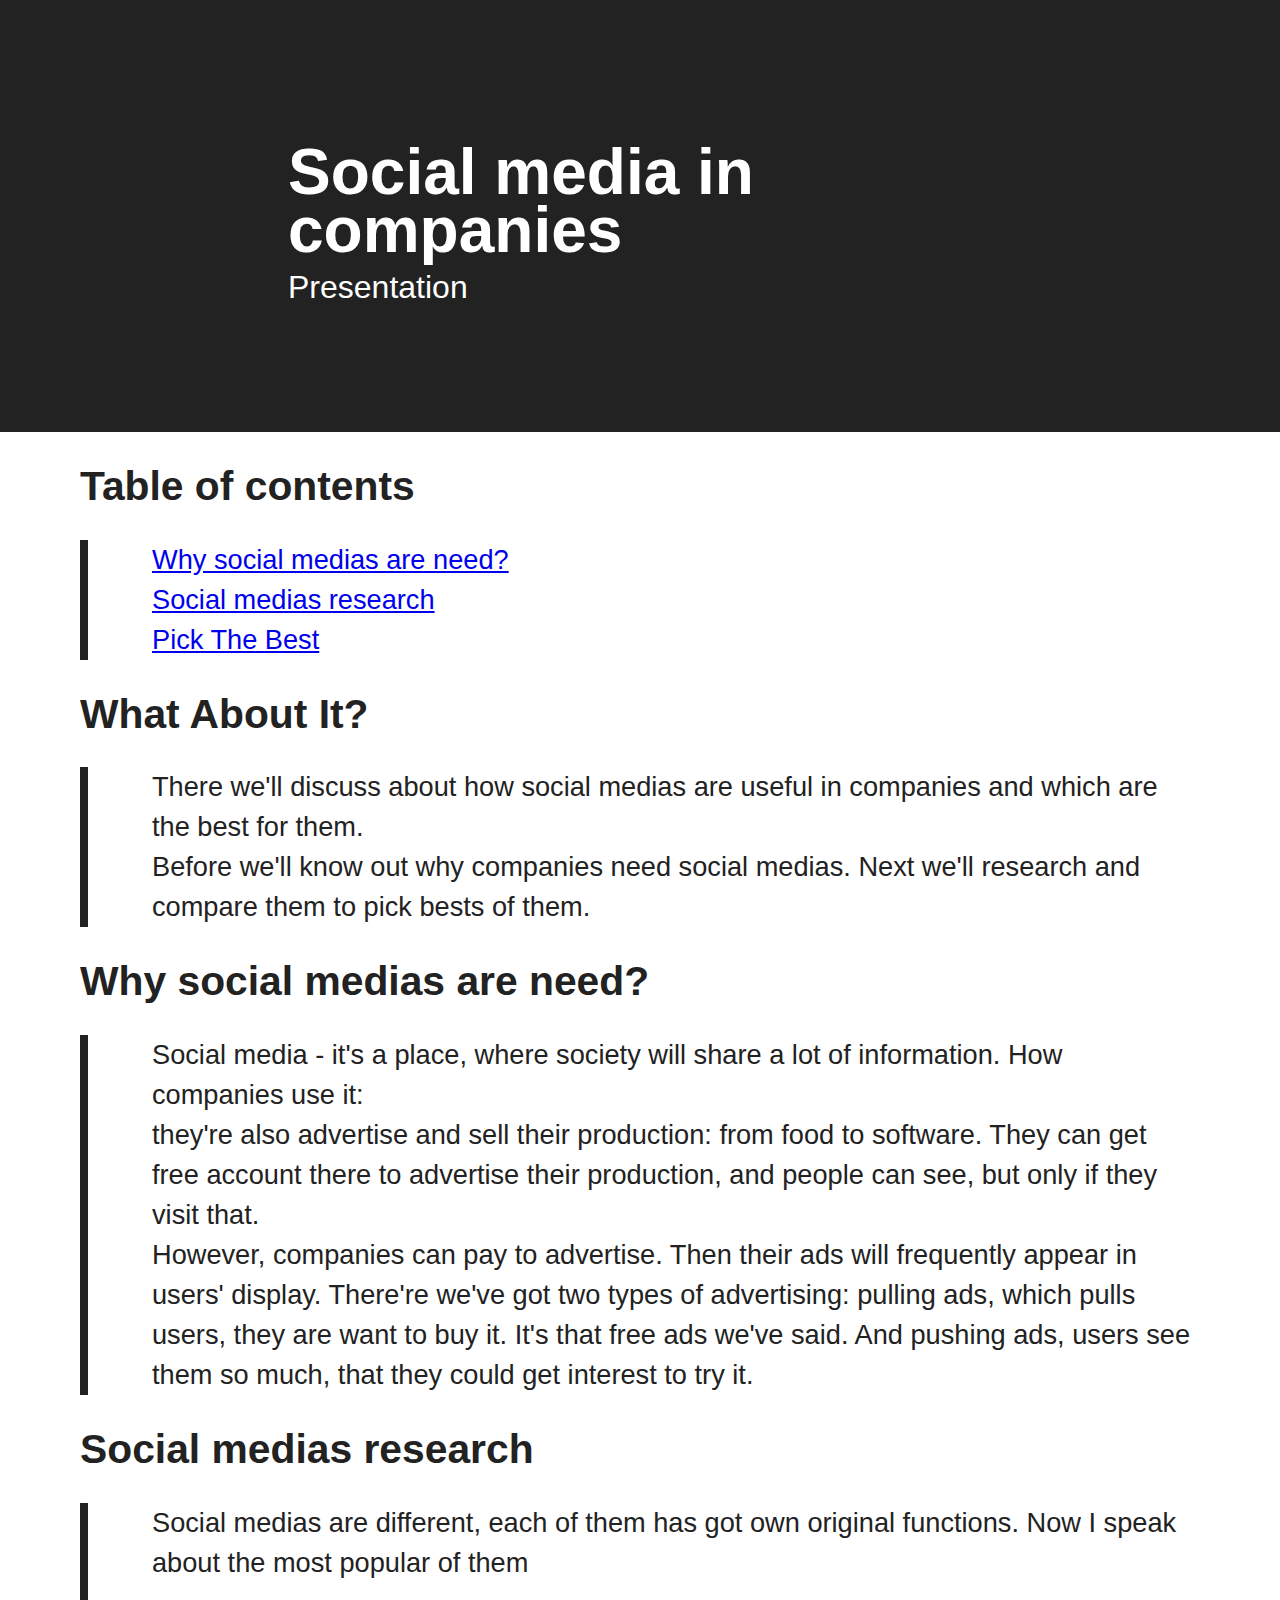
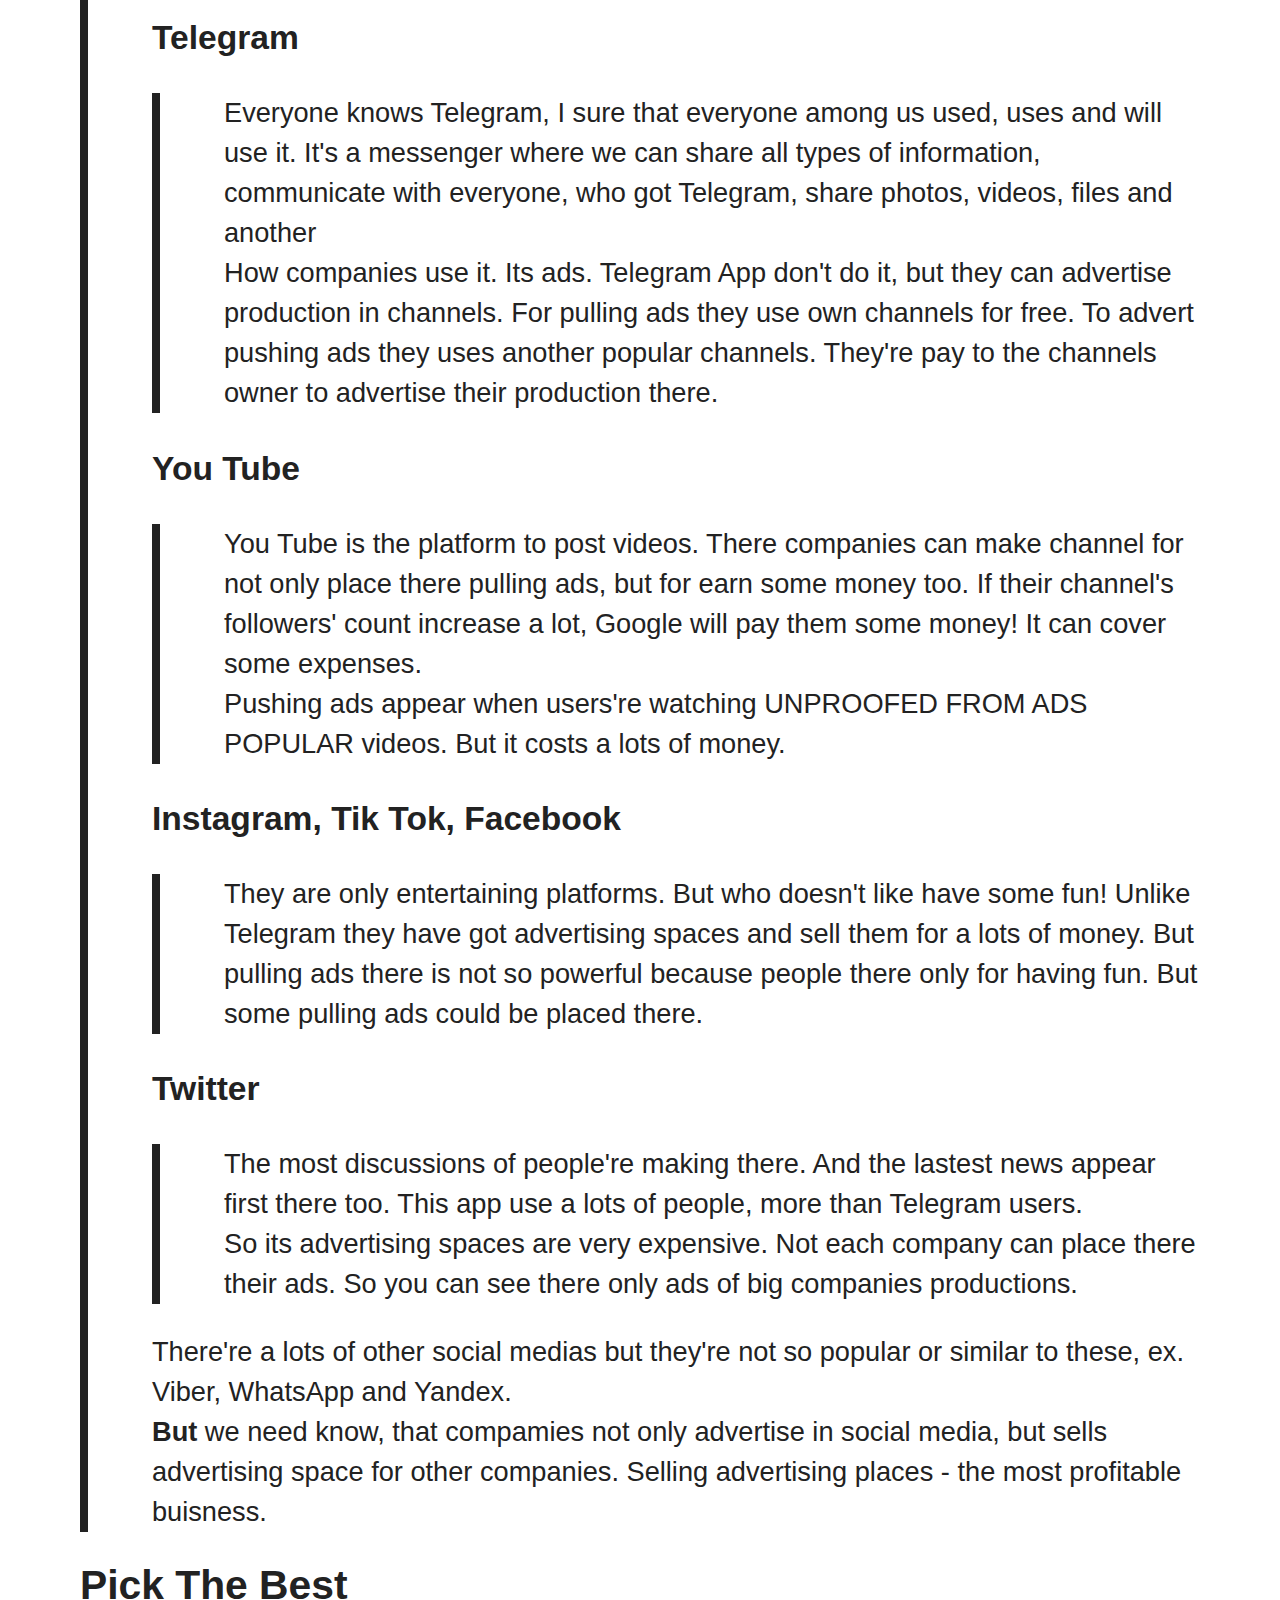
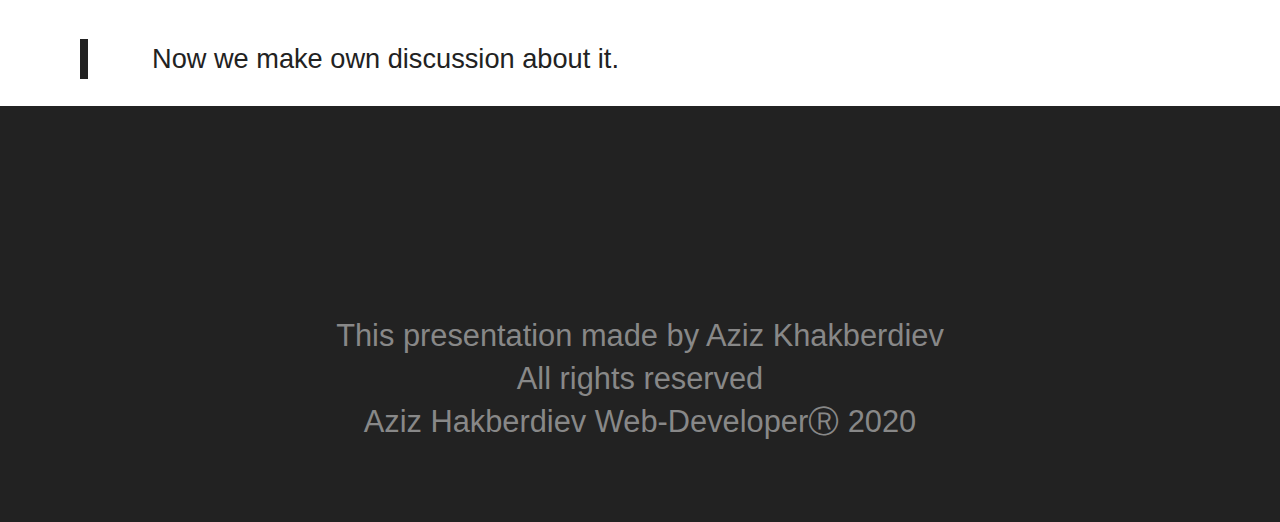
==== social_media/index.html @ 0ce2e68b "Проверка улучшения совместимость с мобильными устройствами" ====
<!DOCTYPE HTML>
<html>
	<head>
		<title>Presentation</title>
		<link rel="stylesheet" href="style.css">
	</head>
	<body>
		<div id="headerBlock">
			<h1 id="header">Social media in companies</h1>
			<div id="auxheader">Presentation</div>
		</div>
		<div id="pageWrapper">
			<h2>Table of contents</h2>
			<p>
				<a href="#whyneed">Why social medias are need?</a><br>
				<a href="#socmedresearch">Social medias research</a><br>
				<a href="#whichbest">Pick The Best</a>
			</p>
			<h2>What About It?</h2>
			<p>
				There we'll discuss about how social medias are useful in companies and which are the best for them.<br>
				Before we'll know out why companies need social medias. Next we'll research and compare them to pick bests of them.
			</p>
			<h2><a name="whyneed"></a>Why social medias are need?</h2>
			<p>
				Social media - it's a place, where society will share a lot of information. How companies use it:<br>
				they're also advertise and sell their production: from food to software. They can get free account there to advertise their production, and people can see, but only if they visit that.<br>
				However, companies can pay to advertise. Then their ads will frequently appear in users' display.
				There're we've got two types of advertising: pulling ads, which pulls users, they are want to buy it. It's that free ads we've said. And pushing ads, users see them so much, that they could get interest to try it.
			</p>
			<h2><a name="socmedresearch"></a>Social medias research</h2>
			<p>
				Social medias are different, each of them has got own original functions. Now I speak about the most popular of them
				<span class="h3">Telegram</span>
				<span class="p">
					Everyone knows Telegram, I sure that everyone among us used, uses and will use it. It's a messenger where we can share all types of information, communicate with everyone, who got Telegram, share photos, videos, files and another<br>
					How companies use it. Its ads. Telegram App don't do it, but they can advertise production in channels. For pulling ads they use own channels for free. To advert pushing ads they uses another popular channels. They're pay to the channels owner to advertise their production there.
				</span>
				<span class="h3">You Tube</span>
				<span class="p">
					You Tube is the platform to post videos. There companies can make channel for not only place there pulling ads, but for earn some money too. If their channel's followers' count increase a lot, Google will pay them some money! It can cover some expenses.<br>Pushing ads appear when users're watching UNPROOFED FROM ADS POPULAR videos. But it costs a lots of money.
				</span>
				<span class="h3">Instagram, Tik Tok, Facebook</span>
				<span class="p">
					They are only entertaining platforms. But who doesn't like have some fun! Unlike Telegram they have got advertising spaces and sell them for a lots of money. But pulling ads there is not so powerful because people there only for having fun.
					But some pulling ads could be placed there.
				</span>
				<span class="h3">Twitter</span>
				<span class="p">
					The most discussions of people're making there. And the lastest news appear first there too. This app use a lots of people, more than Telegram users.<br>
					So its advertising spaces are very expensive. Not each company can place there their ads. So you can see there only ads of big companies productions.
				</span>
				There're a lots of other social medias but they're not so popular or similar to these, ex. Viber, WhatsApp and Yandex.<br>
				<b>But</b> we need know, that compamies not only advertise in social media, but sells  advertising space for other companies. Selling advertising places - the most profitable buisness.  
			</p>
			<h2><a name="whichbest"></a>Pick The Best</h2>
			<p>
				Now we make own discussion about it.
			</p>
		</div>
		<div id="footer">
			<div class="unit">This presentation made by Aziz Khakberdiev<br>
			All rights reserved<br>Aziz Hakberdiev Web-Developer&#9415; 2020</div>
		</div>
	</body>
</html>
---- social_media/style.css ----
body {
	margin: 0;
	font: 14px / 20px Arial;
	color: #222
}

#headerBlock {
	line-height: 1.8em;
	font-size: 2rem;
	height: 18rem;
	padding-top: 9rem;
	width: 100%;
	color: white;
	background-color: #222
}

#header {
	display: block;
	width: 44rem;
	margin:auto;
}

#auxheader {
	display: block;
	width: 44rem;
	margin: auto;
}

#pageWrapper {
	width: 70rem;
	margin: auto;
	font-size: 1.7rem;
	line-height: 2.5rem
}

p, span.p{
	padding-left: 4rem;
	border-left: 0.5rem solid #222
}

span.h3 {
	display: block;
	margin-top: 1.9rem;
	margin-bottom: 1.9rem;
	font-size: 2.1rem;
	line-height: 3.1rem;
	font-weight: 700
}

span.p {
	display: block;
	margin-top: 1em;
	margin-bottom: 1em;
}

#footer {
	display: flex;
	align-items: center;
	justify-content: center;
	background-color: #222;
	height: 18rem;
	color: #888;
	font-size: 2.2em;
	line-height: 1.4em;
	padding-top: 8rem;
}

#footer .unit {
	width: 40rem;
	text-align: center;
}
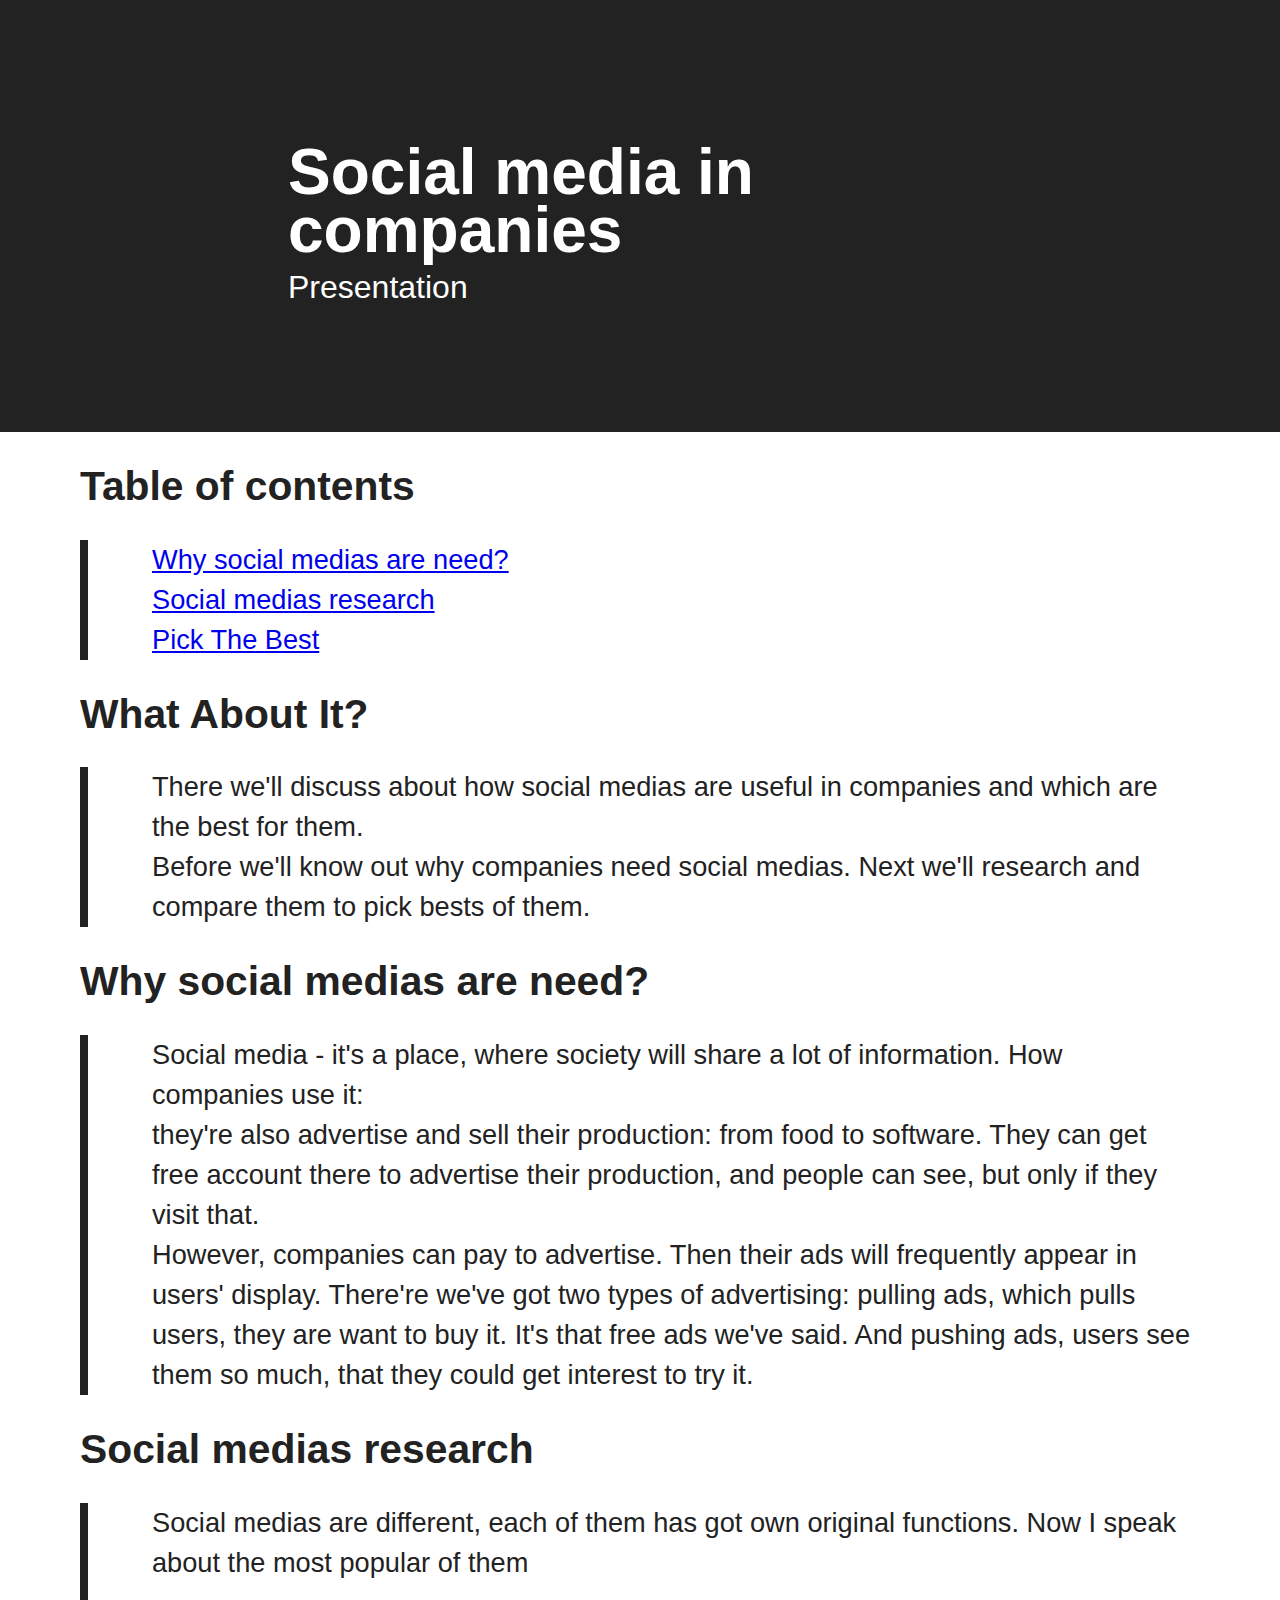
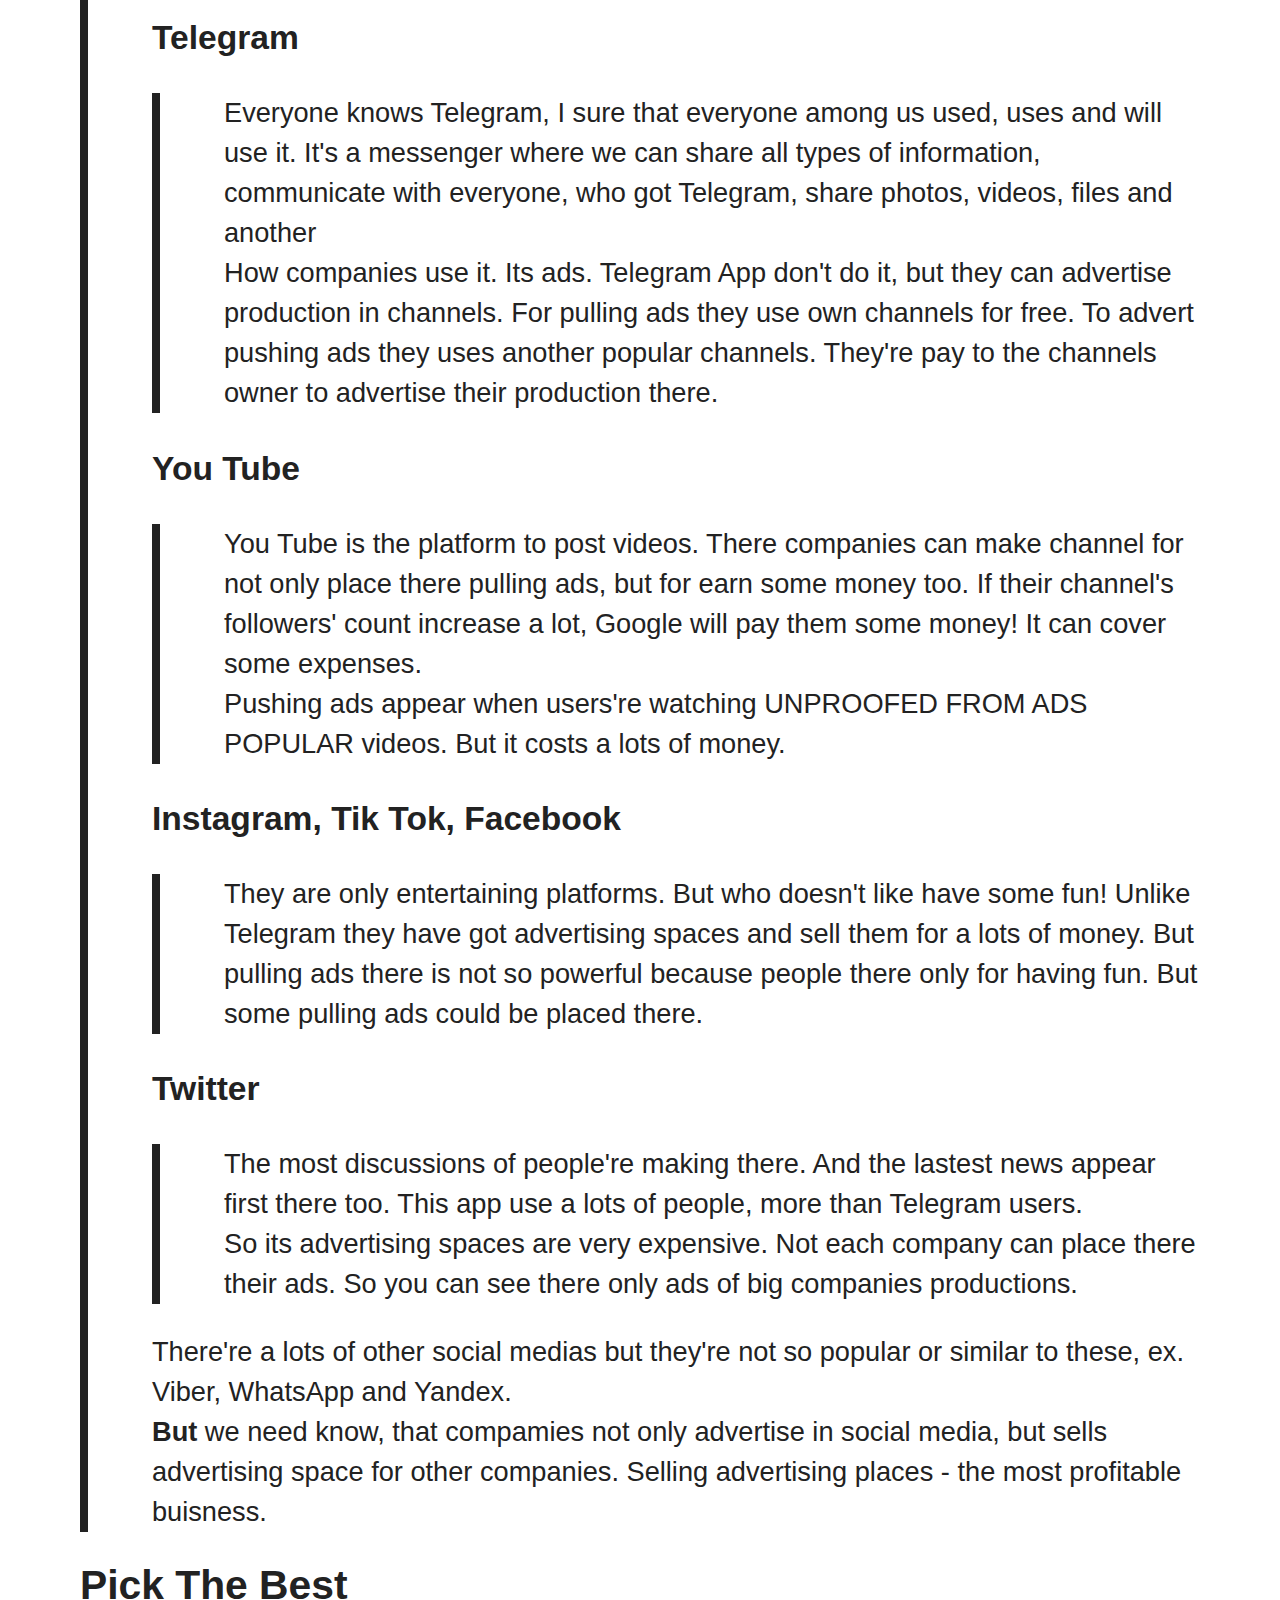
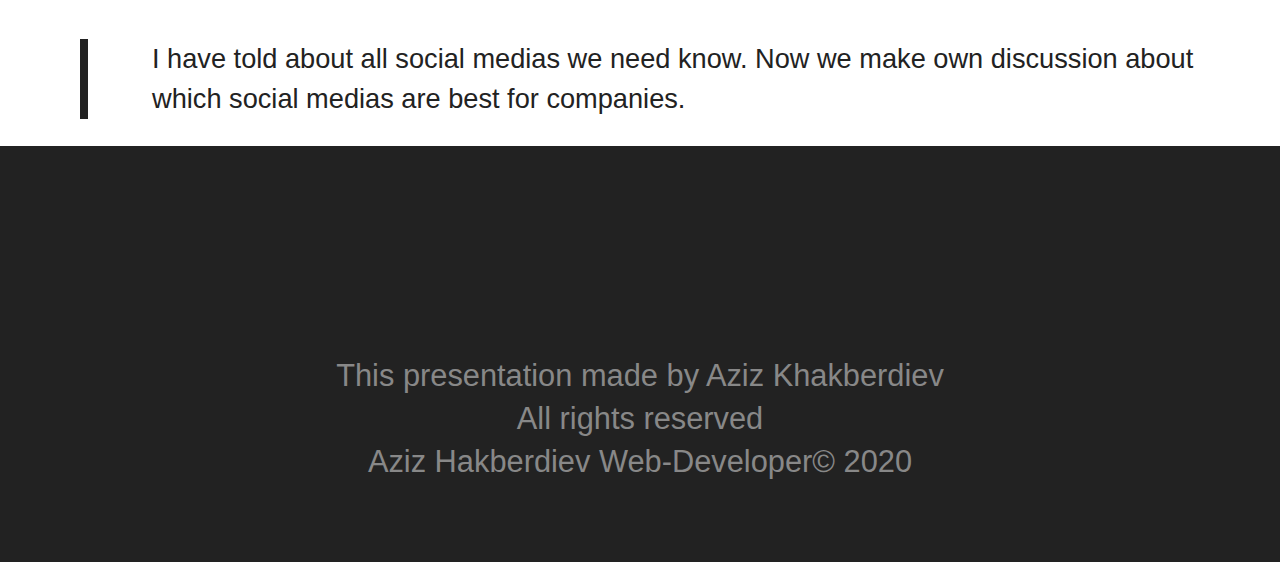
==== commit af85fb80: "readd" ====
--- a/social_media/index.html
+++ b/social_media/index.html
@@ -3,13 +3,15 @@
 	<head>
 		<title>Presentation</title>
 		<link rel="stylesheet" href="style.css">
+		<meta charset="utf-8">
+		<meta name="author" content="Aziz Khakberdbiev">
 	</head>
-	<body>
+	<body><div id="pageblock">
 		<div id="headerBlock">
 			<h1 id="header">Social media in companies</h1>
 			<div id="auxheader">Presentation</div>
 		</div>
-		<div id="pageWrapper">
+		<div id="pagetape">
 			<h2>Table of contents</h2>
 			<p>
 				<a href="#whyneed">Why social medias are need?</a><br>
@@ -55,12 +57,13 @@
 			</p>
 			<h2><a name="whichbest"></a>Pick The Best</h2>
 			<p>
-				Now we make own discussion about it.
+				I have told about all social medias we need know.
+				Now we make own discussion about which social medias are best for companies.
 			</p>
 		</div>
 		<div id="footer">
 			<div class="unit">This presentation made by Aziz Khakberdiev<br>
-			All rights reserved<br>Aziz Hakberdiev Web-Developer&#9415; 2020</div>
+			All rights reserved<br>Aziz Hakberdiev Web-Developer&#169; 2020</div>
 		</div>
-	</body>
-</html>+		</div></body>
+</html>
--- a/social_media/style.css
+++ b/social_media/style.css
@@ -1,7 +1,11 @@
 body {
 	margin: 0;
-	font: 14px / 20px Arial;
+	font: 14px/20px -apple-system,BlinkMacSystemFont,Segoe UI,Helvetica,Arial,sans-serif,Apple Color Emoji,Segoe UI Emoji;;
 	color: #222
+}
+
+#pageblock {
+	width: 100%;
 }
 
 #headerBlock {
@@ -26,7 +30,7 @@
 	margin: auto;
 }
 
-#pageWrapper {
+#pagetape {
 	width: 70rem;
 	margin: auto;
 	font-size: 1.7rem;
@@ -68,4 +72,4 @@
 #footer .unit {
 	width: 40rem;
 	text-align: center;
-}+}
